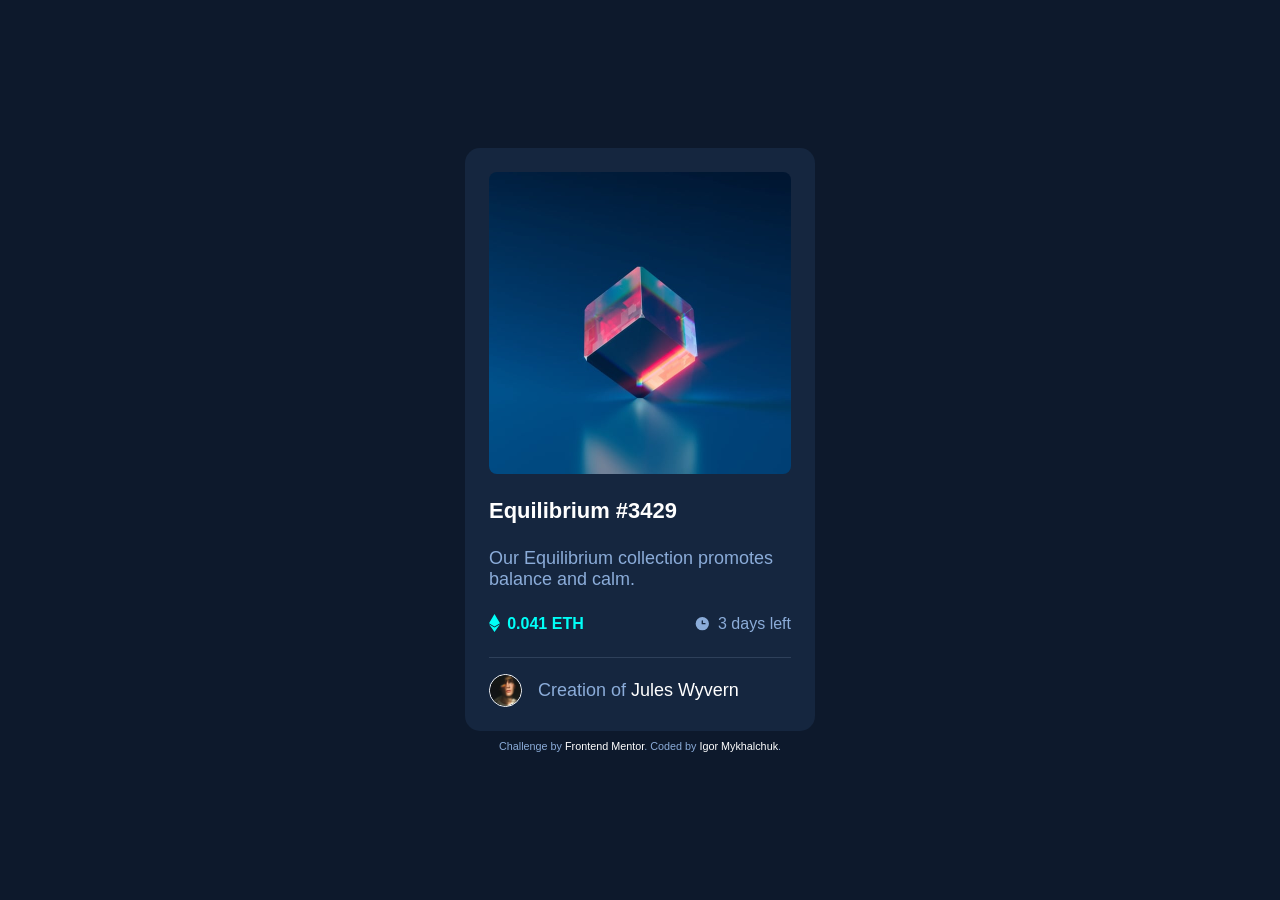
==== index.html @ be019ddd "Final commit" ====
<!DOCTYPE html>
<html lang="en">
<head>
  <meta charset="UTF-8">
  <meta name="viewport" content="width=device-width, initial-scale=1.0">

  <link rel="icon" type="image/png" sizes="32x32" href="./images/favicon-32x32.png">
  <link rel="stylesheet" href="style.css">
  
  <title>Frontend Mentor | NFT preview card component</title>

</head>
<body>
  <div class="main">
    <a class="bgn-image-container" href="#">
      <img class="bgn-image" src="./images/image-equilibrium.jpg" alt="Equilibrium image">
      <div class="overlay">
        <img class="view-icon"src="./images/icon-view.svg" alt="view icon">
      </div>
    </a>
    <a href="#" class="heading"><h1>Equilibrium #3429</h1></a>
    <p class="description">Our Equilibrium collection promotes balance and calm.</p>
    
    <div class="statistics">
      <div class="balance">
        <img src="./images/icon-ethereum.svg" alt="ethereum icon">
        <span class="caption-bold">0.041 ETH</span> 
      </div>
      <div class="days-left">
        <img src="./images/icon-clock.svg" alt="clock icon">
        <span>3 days left</span>
      </div>
    </div>
    <div class="avatar">
      <img class="avatar-img" src="./images/image-avatar.png" alt="avatar image">
      <p>Creation of <a href="#" class="avatar-name">Jules Wyvern</a></p>
    </div>  
  </div>
  <div class="footer">
    <p>
      Challenge by <a href="https://www.frontendmentor.io?ref=challenge" target="_blank">Frontend Mentor</a>. 
      Coded by <a href="https://www.frontendmentor.io/profile/For1207">Igor Mykhalchuk</a>.
    </p>
  </div>
</body>
</html>
---- style.css ----
/* General styles */
* {
  margin: 0;
  padding: 0;
  box-sizing: border-box;
}

:root {
  --soft-blue: #8BACD9;
  --white: #ffffff;
  --cyan: #00FFF8;
  --very-dark-blue-main-bg: #0D192C;
  --very-dark-blue-card-bg: #15263F;
  --very-dark-blue-line: #2E405A;
}

@import url('https://fonts.googleapis.com/css2?family=Outfit:wght@300;400;600&display=swap');

html {
  font-size: 18px;
  font-family: 'Outfit', sans-serif;
}

body {
  background-color: var(--very-dark-blue-main-bg) ;
  display: flex;
  flex-direction: column;
  justify-content: center;
  align-items: center;
  min-height: 100vh;
}

h1 {
  font-size: 1.22rem;
  font-weight: 600;
  color: var(--white);
}


p, span {
  font-weight: 300;
  color: var(--soft-blue);
}

span {
  font-size: 0.89rem;
}

.caption-bold {
  font-weight: 600;
  color: var(--cyan);
}

a {
  text-decoration: none;
  color: var(--white);
}

a:hover, a h1:hover {
  color: var(--cyan);
}

/* Desktop styles */

.main {
  background-color: var(--very-dark-blue-card-bg);
  width: 19.44rem;
  border-radius: 0.83rem;
  padding: 1.33rem;
}

.bgn-image-container {
  background-color: var(--cyan);
  position: relative;
}

.bgn-image-container, .bgn-image, .overlay {
  border-radius: 0.55rem;
}

.bgn-image {
  display: block;
  width: 100%;
  border-radius: 0.44rem;
}

.overlay {
  position: absolute;
  background-color: hsla(178, 100%, 50%, 50%);
  top: 0;
  width: 100%;
  height: 100%;
  display: flex;
  justify-content: center;
  align-items: center;
  opacity: 0;
}

.heading h1 {
  margin-top: 1.33rem;
}

.overlay:hover {
  opacity: 1;
}

.description {
  margin-top: 1.33rem;
}
.statistics {
  margin: 1.33rem 0;
  display: flex;
  justify-content: space-between;
  align-items: center;
}

.balance img, .days-left img{
  margin-right: 0.4rem;
}

.balance, .days-left {
  display: flex; 
  justify-content: center;
  align-items: center;
}


.avatar {
  border-top: 1px solid var(--very-dark-blue-line);
  display: flex;
  justify-items: center;
  padding-top: 0.89rem;

}

.avatar img {
  display: block;
  width: 1.83rem;
  border: 1px solid var(--white);
  border-radius: 50%;
}

.avatar p {
  margin: auto 0 auto 0.89rem;
}

/* Mobile styles */
@media only screen and (max-width: 800px){
  .main {
    width: 18.17rem;
  }

  .balance span, .days-left span, .avatar p {
    font-size: 0.83rem;
  }
  
}





















































.footer {
  font-size: 0.6rem;
  margin-top: 0.5rem;
}
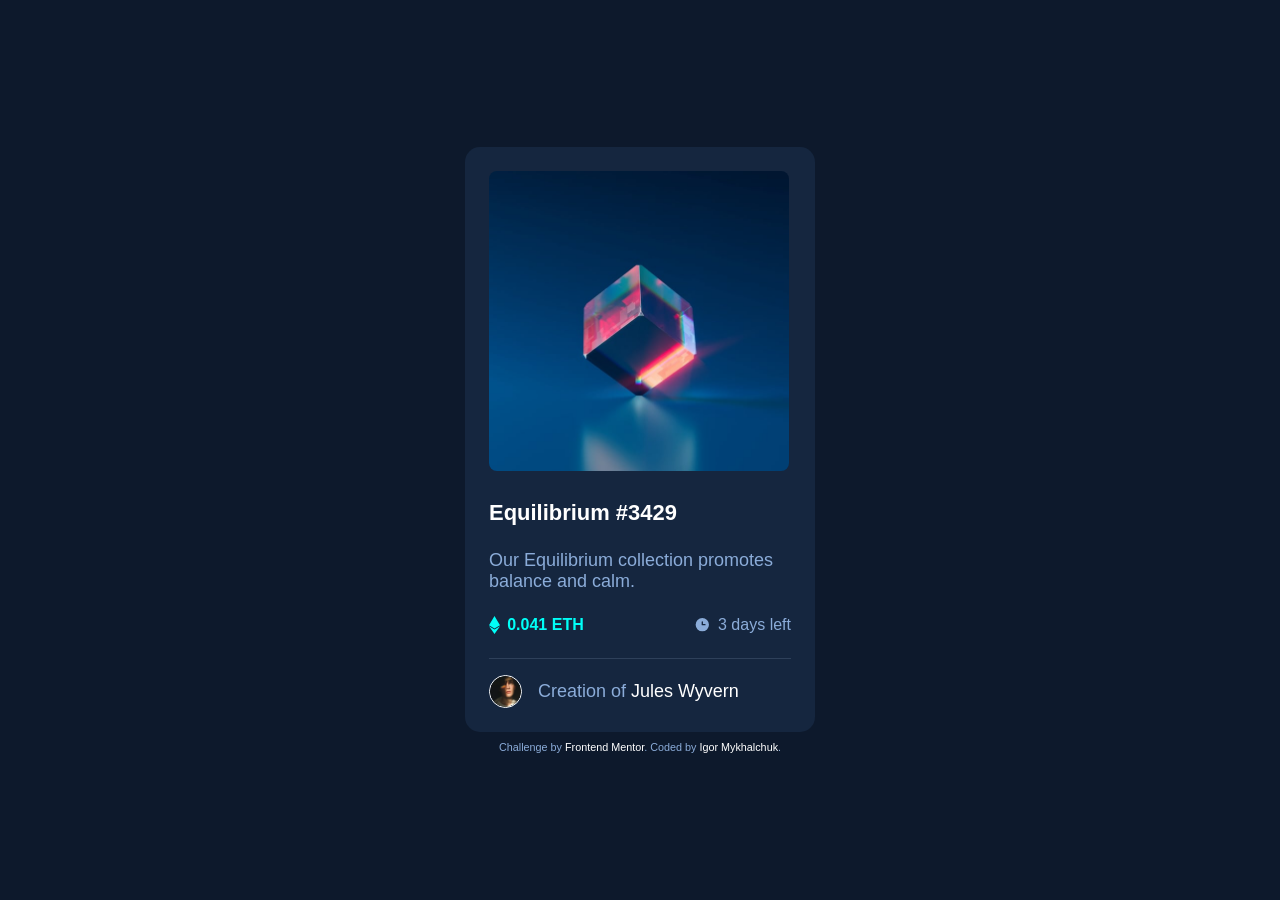
==== commit 9701347a: "fixed issue  when the overlay in Safari,  Firefox" ====
--- a/index.html
+++ b/index.html
@@ -20,7 +20,6 @@
     </a>
     <a href="#" class="heading"><h1>Equilibrium #3429</h1></a>
     <p class="description">Our Equilibrium collection promotes balance and calm.</p>
-    
     <div class="statistics">
       <div class="balance">
         <img src="./images/icon-ethereum.svg" alt="ethereum icon">
--- a/style.css
+++ b/style.css
@@ -69,9 +69,9 @@
   padding: 1.33rem;
 }
 
-.bgn-image-container {
-  background-color: var(--cyan);
+a.bgn-image-container {
   position: relative;
+  display: block;
 }
 
 .bgn-image-container, .bgn-image, .overlay {
@@ -79,17 +79,19 @@
 }
 
 .bgn-image {
-  display: block;
-  width: 100%;
+  width: 16.67rem;
+  height: 16.67rem;
   border-radius: 0.44rem;
 }
 
 .overlay {
   position: absolute;
   background-color: hsla(178, 100%, 50%, 50%);
-  top: 0;
-  width: 100%;
-  height: 100%;
+  width: 16.67rem;
+  height: 16.67rem;
+  left: 0;
+  right: 0;
+  bottom: 0.28rem;
   display: flex;
   justify-content: center;
   align-items: center;
